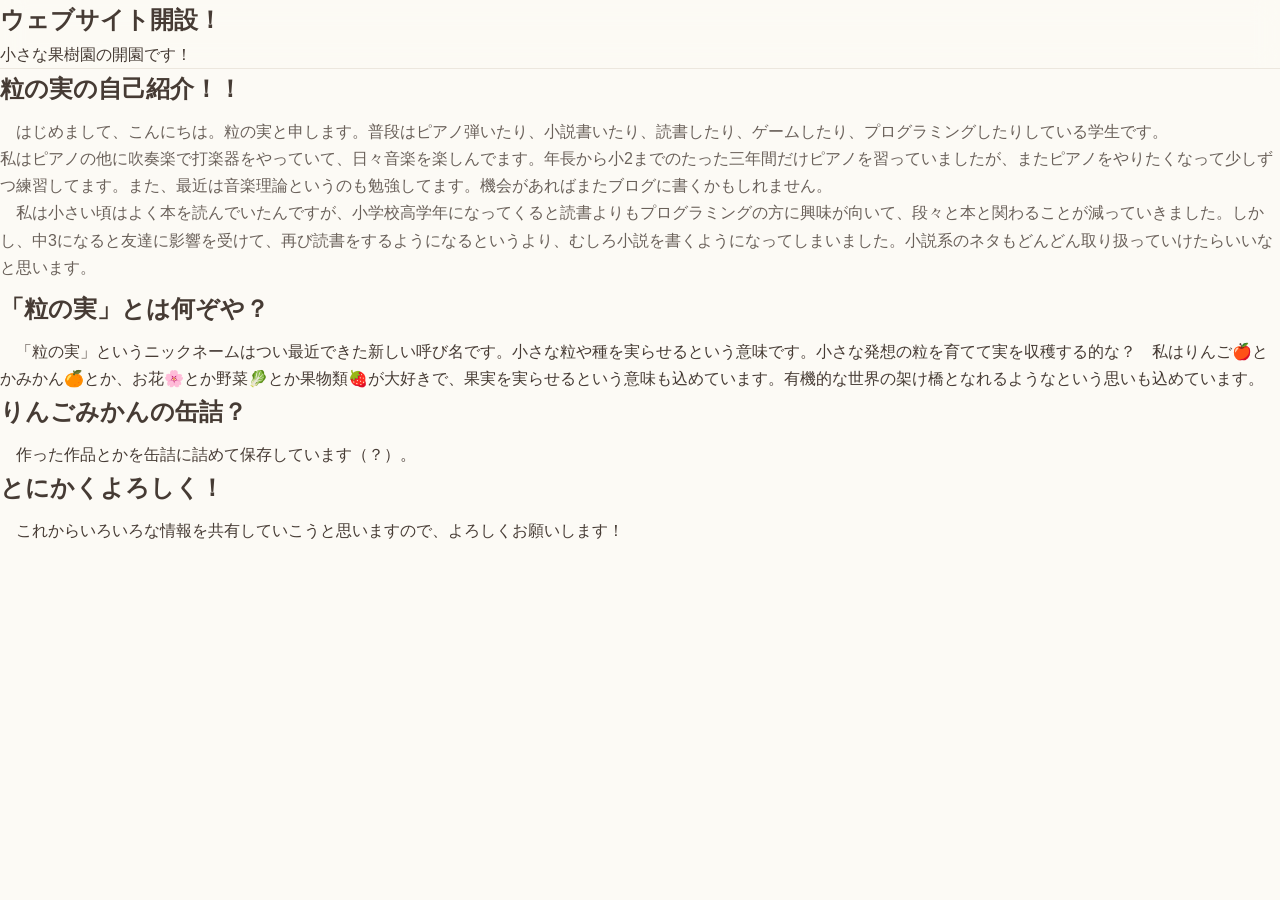
==== blog/opening/index.html @ 475d1323 "Create blog opening page with self-introduction This HTML file serves as an introductory page for a " ====
<!DOCTYPE html>
<html lang="ja">

<head>

<meta charset="UTF-8">

<meta
name="viewport"
content="width=device-width,initial-scale=1.0">

<title>

ウェブサイト開設！

</title>

<link
rel="stylesheet"
href="../../css/style.css">

</head>

<body>

<main>

<article class="blogArticle">

<header>

<div class="blogIcon">



</div>

<h1>

ウェブサイト開設！

</h1>

<p>

小さな果樹園の開園です！

</p>

</header>

<div class="blogContent">



<h1 style="box-sizing: border-box; margin-bottom: 8px; font-family: &quot;Yu Gothic&quot;, sans-serif;">粒の実の自己紹介！！</h1><h1><p style="box-sizing: border-box; font-family: &quot;Yu Gothic&quot;, sans-serif; font-size: medium; font-weight: 400;">　はじめまして、こんにちは。粒の実と申します。普段はピアノ弾いたり、小説書いたり、読書したり、ゲームしたり、プログラミングしたりしている学生です。<br style="box-sizing: border-box;">私はピアノの他に吹奏楽で打楽器をやっていて、日々音楽を楽しんでます。年長から小2までのたった三年間だけピアノを習っていましたが、またピアノをやりたくなって少しずつ練習してます。また、最近は音楽理論というのも勉強してます。機会があればまたブログに書くかもしれません。<br style="box-sizing: border-box;">　私は小さい頃はよく本を読んでいたんですが、小学校高学年になってくると読書よりもプログラミングの方に興味が向いて、段々と本と関わることが減っていきました。しかし、中3になると友達に影響を受けて、再び読書をするようになるというより、むしろ小説を書くようになってしまいました。小説系のネタもどんどん取り扱っていけたらいいなと思います。<br style="box-sizing: border-box;"></p></h1><h1 style="box-sizing: border-box; margin-bottom: 8px; font-family: &quot;Yu Gothic&quot;, sans-serif;">「粒の実」とは何ぞや？</h1><h1><div style="box-sizing: border-box; font-family: &quot;Yu Gothic&quot;, sans-serif; font-size: medium; font-weight: 400;">　「粒の実」というニックネームはつい最近できた新しい呼び名です。小さな粒や種を実らせるという意味です。小さな発想の粒を育てて実を収穫する的な？　私はりんご🍎とかみかん🍊とか、お花🌸とか野菜🥬とか果物類🍓が大好きで、果実を実らせるという意味も込めています。有機的な世界の架け橋となれるようなという思いも込めています。</div></h1><h1 style="box-sizing: border-box; margin-bottom: 8px; font-family: &quot;Yu Gothic&quot;, sans-serif;">りんごみかんの缶詰？</h1><h1><div style="box-sizing: border-box; font-family: &quot;Yu Gothic&quot;, sans-serif; font-size: medium; font-weight: 400;">　作った作品とかを缶詰に詰めて保存しています（？）。</div></h1><h1 style="box-sizing: border-box; margin-bottom: 8px; font-family: &quot;Yu Gothic&quot;, sans-serif;">とにかくよろしく！</h1><h1><div style="box-sizing: border-box; font-family: &quot;Yu Gothic&quot;, sans-serif; font-size: medium; font-weight: 400;">　これからいろいろな情報を共有していこうと思いますので、よろしくお願いします！</div></h1>



</div>

</article>

</main>

</body>

</html>
---- css/style.css ----
:root{

    --bg:#fcfaf5;
    --card:#ffffff;

    --green:#9fc78f;
    --green-light:#eaf4e6;

    --orange:#ffc96b;
    --apple:#ff9b8d;

    --brown:#5b4636;

    --text:#463b34;
    --sub:#7b6f67;

    --border:#ece7de;

    --shadow:
        0 10px 30px rgba(0,0,0,.05);

    --radius:28px;

    --transition:.25s;

    --max-width:1100px;

}

*{

    margin:0;

    padding:0;

    box-sizing:border-box;

}

html{

    scroll-behavior:smooth;

}

body{

    background:var(--bg);

    color:var(--text);

    font-family:

    "Segoe UI",

    "Hiragino Sans",

    "Yu Gothic",

    sans-serif;

    line-height:1.7;

}

img{

    max-width:100%;

    display:block;

}

a{

    color:inherit;

    text-decoration:none;

}

button{

    font:inherit;

}

/* ------------------ Header ------------------ */

header{

    position:sticky;

    top:0;

    z-index:100;

    backdrop-filter:blur(12px);

    background:

    rgba(252,250,245,.82);

    border-bottom:

    1px solid var(--border);

}

.nav{

    max-width:var(--max-width);

    margin:auto;

    display:flex;

    justify-content:space-between;

    align-items:center;

    gap:30px;

    padding:

    18px 24px;

}

.logo{

    font-size:1.7rem;

    font-weight:800;

    transition:var(--transition);

}

.logo:hover{

    transform:scale(1.03);

}

.menu{

    display:flex;

    gap:14px;

    flex-wrap:wrap;

}

.menu a{

    padding:

    8px 16px;

    border-radius:999px;

    transition:var(--transition);

}

.menu a:hover{

    background:

    var(--green-light);

}

/* ------------------ Hero ------------------ */

.hero{

    max-width:var(--max-width);

    margin:auto;

    text-align:center;

    padding:

    70px 24px 45px;

}

.tree{

    font-size:82px;

    display:inline-block;

    animation:

    sway 6s ease-in-out infinite;

    transform-origin:

    bottom center;

}

@keyframes sway{

    0%,100%{

        transform:

        rotate(-4deg);

    }

    50%{

        transform:

        rotate(4deg);

    }

}

.hero h1{

    margin-top:15px;

    font-size:3rem;

    color:var(--brown);

}

.hero p{

    margin-top:14px;

    color:var(--sub);

    font-size:1.05rem;

}

.tag{

    display:inline-block;

    margin-top:26px;

    padding:

    10px 18px;

    background:

    var(--green-light);

    color:

    var(--brown);

    border-radius:999px;

    font-size:.95rem;

}

/* ------------------ Layout ------------------ */

.container{

    max-width:var(--max-width);

    margin:auto;

    padding:

    0 24px 70px;

}

.loading{

    color:var(--sub);

    opacity:.7;

}

/* ------------------ Notice ------------------ */

.notice{

    background:

    var(--card);

    border-radius:

    var(--radius);

    padding:

    28px;

    border:

    2px solid #f2eee6;

    box-shadow:

    var(--shadow);

}

.notice h2{

    margin-bottom:14px;

    color:

    var(--brown);

}

/* ------------------ Section ------------------ */

.section-title{

    margin:

    45px 0 22px;

    color:

    var(--brown);

    font-size:1.6rem;

}

/* ------------------ Grid ------------------ */

.grid{

    display:grid;

    grid-template-columns:

    repeat(auto-fit,minmax(240px,1fr));

    gap:24px;

}

/* ------------------ Card ------------------ */

.card{

    background:

    var(--card);

    border-radius:

    var(--radius);

    padding:

    30px;

    border:

    2px solid #f2eee6;

    transition:

    .25s;

    text-align:center;

    box-shadow:

    var(--shadow);

}

.card:hover{

    transform:

    translateY(-8px);

    border-color:

    var(--green);

}

.icon{

    width:84px;

    height:84px;

    margin:auto;

    display:flex;

    justify-content:center;

    align-items:center;

    border-radius:50%;

    background:

    var(--green-light);

    font-size:42px;

    transition:.25s;

}

.card:hover .icon{

    transform:

    scale(1.08)

    rotate(4deg);

}

.card h3{

    margin-top:18px;

    color:

    var(--brown);

}

.card p{

    margin-top:10px;

    color:

    var(--sub);

    font-size:.95rem;

}

/* ------------------ Archive ------------------ */

.archive{

    margin-top:55px;

    display:flex;

    justify-content:space-between;

    align-items:center;

    gap:30px;

    flex-wrap:wrap;

    padding:36px;

    border-radius:32px;

    background:

    linear-gradient(

    135deg,

    #fff5d9,

    #ffe9b1

    );

    box-shadow:

    var(--shadow);

}

.archive h2{

    color:

    var(--brown);

}

.archive p{

    margin-top:8px;

    color:

    var(--sub);

}

.archiveButton{

    display:inline-block;

    padding:

    15px 30px;

    background:white;

    border-radius:18px;

    font-weight:bold;

    transition:.2s;

    box-shadow:

    0 6px 16px

    rgba(0,0,0,.08);

}

.archiveButton:hover{

    transform:

    translateY(-3px);

}

/* ------------------ Recent ------------------ */

.recent{

    margin-top:50px;

    background:white;

    border-radius:28px;

    padding:30px;

    border:2px solid #f2eee6;

    box-shadow:

    var(--shadow);

}

.recent h2{

    color:var(--brown);

}

.item{

    display:flex;

    gap:14px;

    align-items:flex-start;

    padding:16px 0;

    border-bottom:

    1px dashed #ece7de;

}

.item:last-child{

    border:none;

}

.itemIcon{

    font-size:1.4rem;

}

.itemTitle{

    font-weight:700;

}

.itemDate{

    font-size:.82rem;

    color:var(--sub);

}

/* ------------------ Profile ------------------ */

.profile{

    margin-top:50px;

    background:white;

    border-radius:28px;

    padding:30px;

    border:2px solid #f2eee6;

    box-shadow:var(--shadow);

}

.profile h2{

    margin-bottom:15px;

    color:var(--brown);

}

.profile p{

    margin-top:12px;

}

/* ------------------ Footer ------------------ */

footer{

    margin-top:70px;

    padding:40px;

    text-align:center;

    color:var(--sub);

}

/* ------------------ Animation ------------------ */

.fadeIn{

    animation:

    fadeIn .6s ease;

}

@keyframes fadeIn{

    from{

        opacity:0;

        transform:

        translateY(12px);

    }

    to{

        opacity:1;

        transform:

        translateY(0);

    }

}

/* ------------------ Scrollbar ------------------ */

::-webkit-scrollbar{

    width:10px;

}

::-webkit-scrollbar-track{

    background:#f5f2ec;

}

::-webkit-scrollbar-thumb{

    background:#d7d0c5;

    border-radius:999px;

}

::-webkit-scrollbar-thumb:hover{

    background:#bfb6a7;

}

/* ------------------ Responsive ------------------ */

@media(max-width:900px){

    .hero{

        padding:

        50px 20px 30px;

    }

    .hero h1{

        font-size:2.5rem;

    }

    .archive{

        flex-direction:column;

        text-align:center;

    }

    .nav{

        flex-direction:column;

        gap:18px;

    }

    .menu{

        justify-content:center;

    }

}

@media(max-width:600px){

    .grid{

        grid-template-columns:1fr;

    }

    .tree{

        font-size:68px;

    }

    .hero h1{

        font-size:2.2rem;

    }

    .notice,

    .recent,

    .profile{

        padding:22px;

    }

    .archive{

        padding:28px;

    }

    .card{

        padding:26px;

    }

}

.blogItem{

    display:flex;

    gap:16px;

    align-items:center;

    padding:20px;

    margin-bottom:16px;

    background:white;

    border-radius:20px;

    text-decoration:none;

    color:inherit;

    transition:0.2s;

}

.blogItem:hover{

    transform:translateY(-2px);

}

.blogIcon{

    font-size:2rem;

    flex-shrink:0;

}

.blogContent h3{

    margin:0 0 8px;

}

.blogContent p{

    margin:0 0 8px;

    opacity:0.8;

}

.blogContent small{

    opacity:0.6;

}
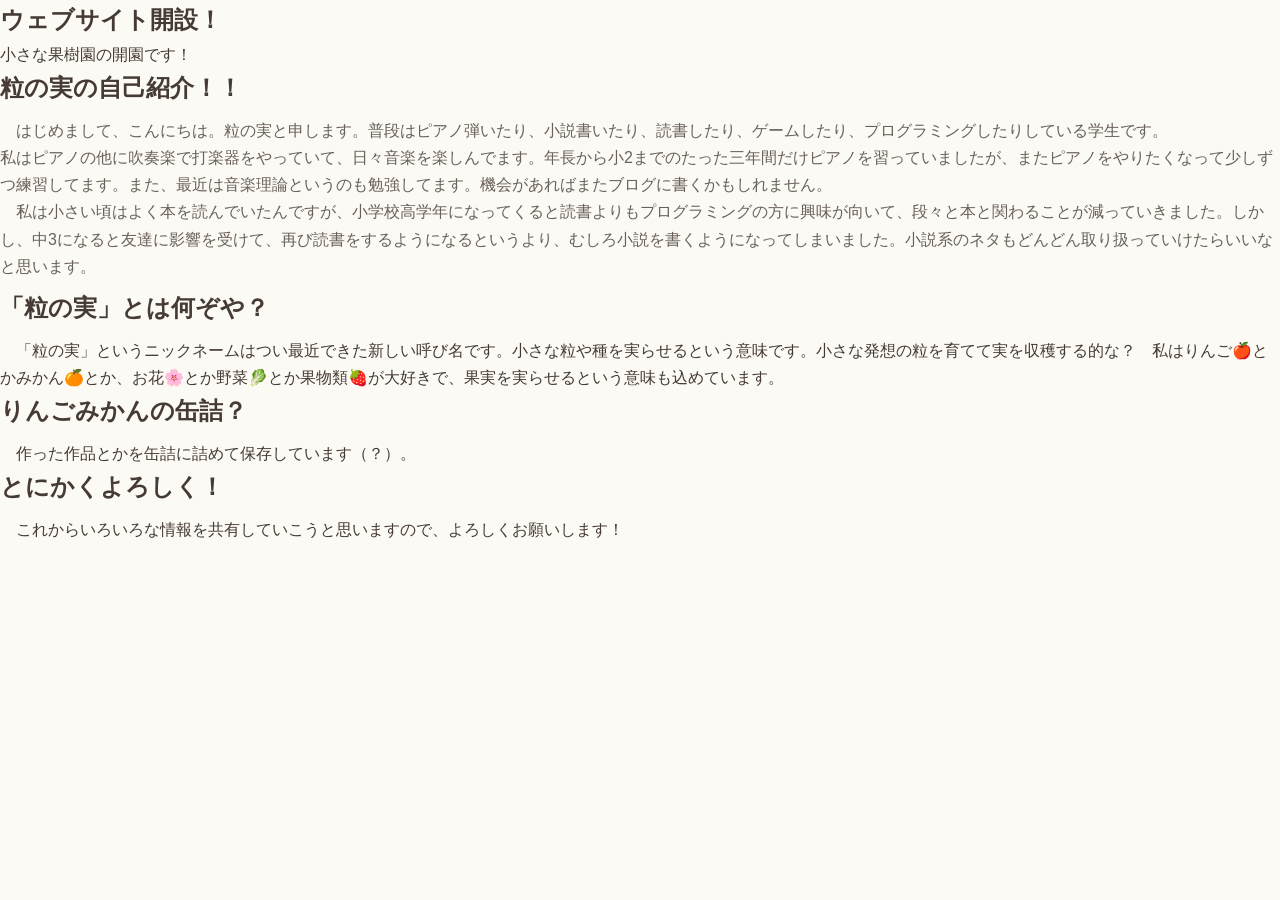
==== commit 5a7e3f48: "Update title and restructure blog header" ====
--- a/blog/opening/index.html
+++ b/blog/opening/index.html
@@ -9,11 +9,7 @@
 name="viewport"
 content="width=device-width,initial-scale=1.0">
 
-<title>
-
-ウェブサイト開設！
-
-</title>
+<title>ウェブサイト開設！</title>
 
 <link
 rel="stylesheet"
@@ -27,7 +23,7 @@
 
 <article class="blogArticle">
 
-<header>
+<div class="blogHeader">
 
 <div class="blogIcon">
 
@@ -47,13 +43,13 @@
 
 </p>
 
-</header>
+</div>
 
 <div class="blogContent">
 
 
 
-<h1 style="box-sizing: border-box; margin-bottom: 8px; font-family: &quot;Yu Gothic&quot;, sans-serif;">粒の実の自己紹介！！</h1><h1><p style="box-sizing: border-box; font-family: &quot;Yu Gothic&quot;, sans-serif; font-size: medium; font-weight: 400;">　はじめまして、こんにちは。粒の実と申します。普段はピアノ弾いたり、小説書いたり、読書したり、ゲームしたり、プログラミングしたりしている学生です。<br style="box-sizing: border-box;">私はピアノの他に吹奏楽で打楽器をやっていて、日々音楽を楽しんでます。年長から小2までのたった三年間だけピアノを習っていましたが、またピアノをやりたくなって少しずつ練習してます。また、最近は音楽理論というのも勉強してます。機会があればまたブログに書くかもしれません。<br style="box-sizing: border-box;">　私は小さい頃はよく本を読んでいたんですが、小学校高学年になってくると読書よりもプログラミングの方に興味が向いて、段々と本と関わることが減っていきました。しかし、中3になると友達に影響を受けて、再び読書をするようになるというより、むしろ小説を書くようになってしまいました。小説系のネタもどんどん取り扱っていけたらいいなと思います。<br style="box-sizing: border-box;"></p></h1><h1 style="box-sizing: border-box; margin-bottom: 8px; font-family: &quot;Yu Gothic&quot;, sans-serif;">「粒の実」とは何ぞや？</h1><h1><div style="box-sizing: border-box; font-family: &quot;Yu Gothic&quot;, sans-serif; font-size: medium; font-weight: 400;">　「粒の実」というニックネームはつい最近できた新しい呼び名です。小さな粒や種を実らせるという意味です。小さな発想の粒を育てて実を収穫する的な？　私はりんご🍎とかみかん🍊とか、お花🌸とか野菜🥬とか果物類🍓が大好きで、果実を実らせるという意味も込めています。有機的な世界の架け橋となれるようなという思いも込めています。</div></h1><h1 style="box-sizing: border-box; margin-bottom: 8px; font-family: &quot;Yu Gothic&quot;, sans-serif;">りんごみかんの缶詰？</h1><h1><div style="box-sizing: border-box; font-family: &quot;Yu Gothic&quot;, sans-serif; font-size: medium; font-weight: 400;">　作った作品とかを缶詰に詰めて保存しています（？）。</div></h1><h1 style="box-sizing: border-box; margin-bottom: 8px; font-family: &quot;Yu Gothic&quot;, sans-serif;">とにかくよろしく！</h1><h1><div style="box-sizing: border-box; font-family: &quot;Yu Gothic&quot;, sans-serif; font-size: medium; font-weight: 400;">　これからいろいろな情報を共有していこうと思いますので、よろしくお願いします！</div></h1>
+<h1 style="box-sizing: border-box; margin-bottom: 8px; font-family: &quot;Yu Gothic&quot;, sans-serif;">粒の実の自己紹介！！</h1><h1><p style="box-sizing: border-box; font-family: &quot;Yu Gothic&quot;, sans-serif; font-size: medium; font-weight: 400;">　はじめまして、こんにちは。粒の実と申します。普段はピアノ弾いたり、小説書いたり、読書したり、ゲームしたり、プログラミングしたりしている学生です。<br style="box-sizing: border-box;">私はピアノの他に吹奏楽で打楽器をやっていて、日々音楽を楽しんでます。年長から小2までのたった三年間だけピアノを習っていましたが、またピアノをやりたくなって少しずつ練習してます。また、最近は音楽理論というのも勉強してます。機会があればまたブログに書くかもしれません。<br style="box-sizing: border-box;">　私は小さい頃はよく本を読んでいたんですが、小学校高学年になってくると読書よりもプログラミングの方に興味が向いて、段々と本と関わることが減っていきました。しかし、中3になると友達に影響を受けて、再び読書をするようになるというより、むしろ小説を書くようになってしまいました。小説系のネタもどんどん取り扱っていけたらいいなと思います。<br style="box-sizing: border-box;"></p></h1><h1 style="box-sizing: border-box; margin-bottom: 8px; font-family: &quot;Yu Gothic&quot;, sans-serif;">「粒の実」とは何ぞや？</h1><h1><div style="box-sizing: border-box; font-family: &quot;Yu Gothic&quot;, sans-serif; font-size: medium; font-weight: 400;">　「粒の実」というニックネームはつい最近できた新しい呼び名です。小さな粒や種を実らせるという意味です。小さな発想の粒を育てて実を収穫する的な？　私はりんご🍎とかみかん🍊とか、お花🌸とか野菜🥬とか果物類🍓が大好きで、果実を実らせるという意味も込めています。</div></h1><h1 style="box-sizing: border-box; margin-bottom: 8px; font-family: &quot;Yu Gothic&quot;, sans-serif;">りんごみかんの缶詰？</h1><h1><div style="box-sizing: border-box; font-family: &quot;Yu Gothic&quot;, sans-serif; font-size: medium; font-weight: 400;">　作った作品とかを缶詰に詰めて保存しています（？）。</div></h1><h1 style="box-sizing: border-box; margin-bottom: 8px; font-family: &quot;Yu Gothic&quot;, sans-serif;">とにかくよろしく！</h1><h1><div style="box-sizing: border-box; font-family: &quot;Yu Gothic&quot;, sans-serif; font-size: medium; font-weight: 400;">　これからいろいろな情報を共有していこうと思いますので、よろしくお願いします！</div></h1>
 
 
 
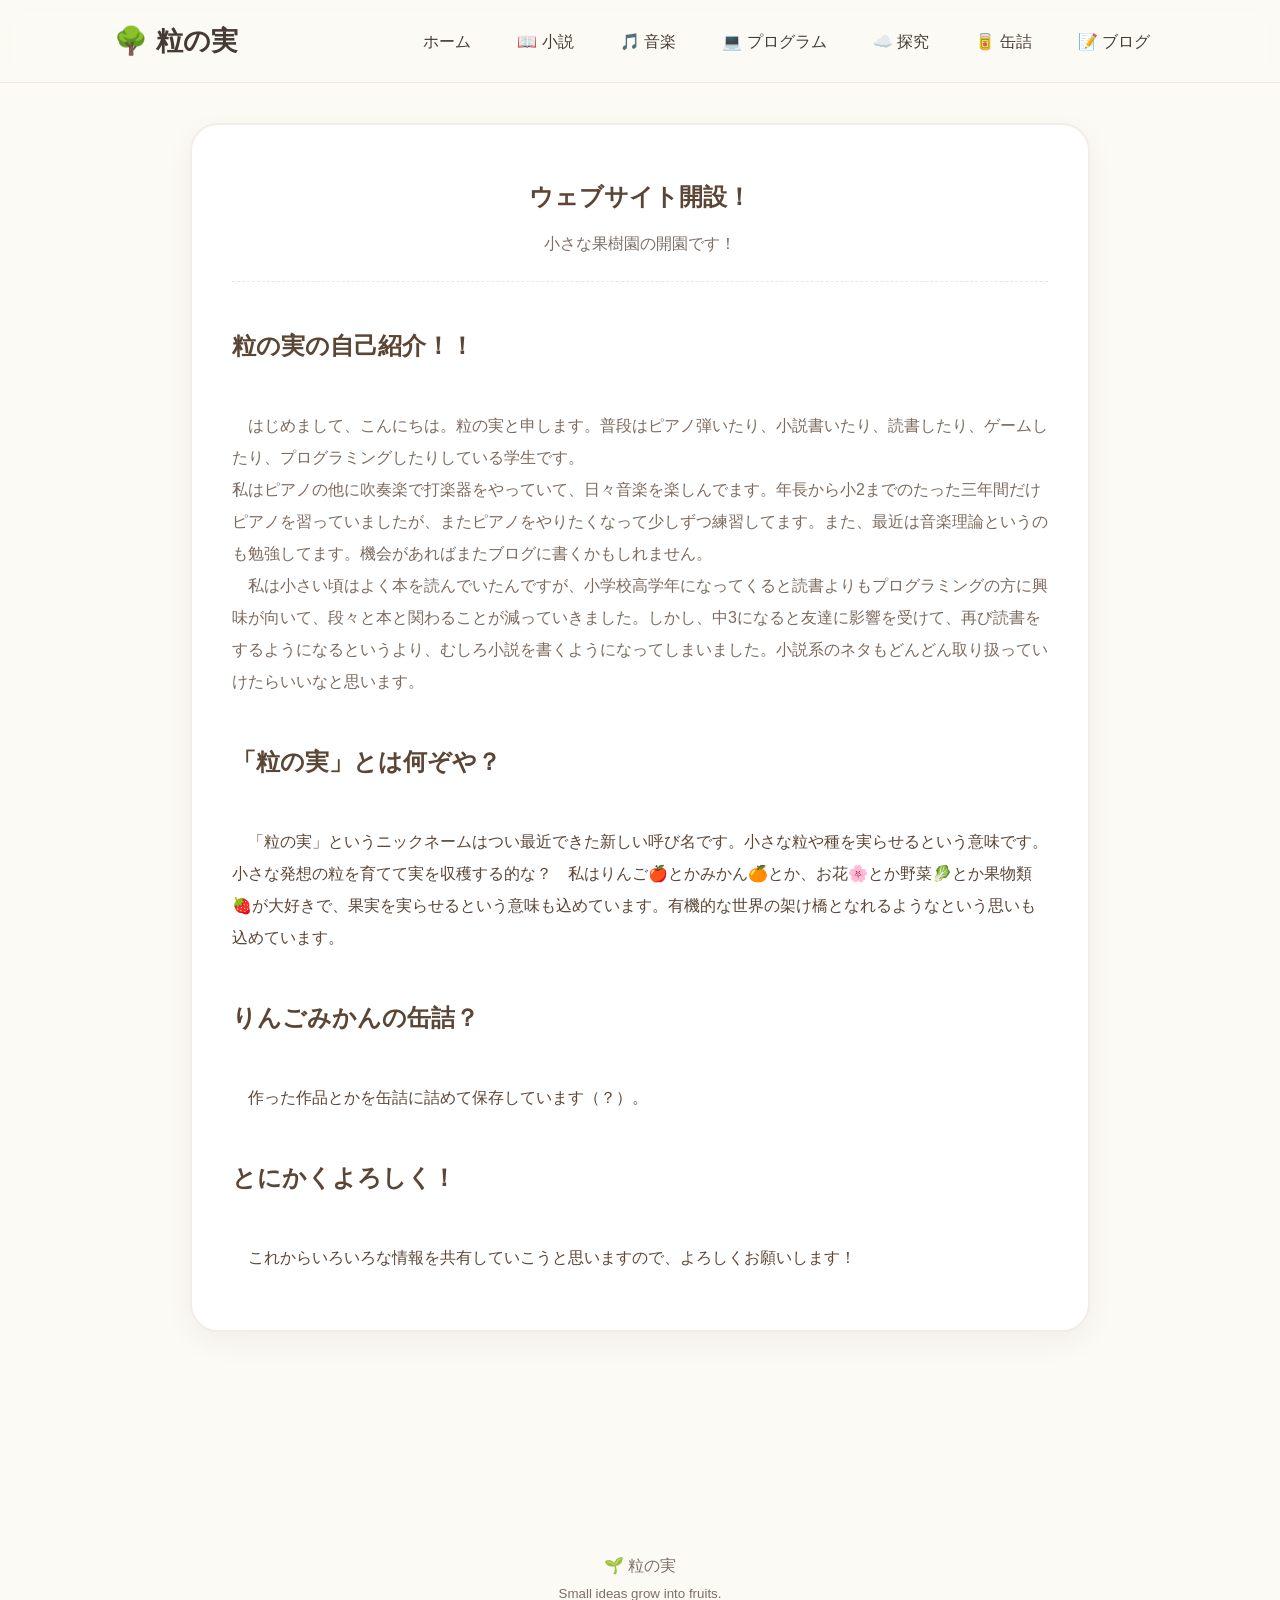
==== commit d85fb11e: "Enhance SEO with title and meta description Added meta description and updated title for SEO." ====
--- a/blog/opening/index.html
+++ b/blog/opening/index.html
@@ -9,7 +9,11 @@
 name="viewport"
 content="width=device-width,initial-scale=1.0">
 
-<title>ウェブサイト開設！</title>
+<title>ウェブサイト開設！ | 粒の実</title>
+
+<meta
+name="description"
+content="小さな果樹園の開園です！">
 
 <link
 rel="stylesheet"
@@ -19,7 +23,37 @@
 
 <body>
 
+<header>
+
+<div class="nav">
+
+<a
+href="../../index.html"
+class="logo">
+
+🌳 粒の実
+
+</a>
+
+<nav class="menu">
+
+<a href="../../index.html">ホーム</a>
+<a href="../../novel/">📖 小説</a>
+<a href="../../music/">🎵 音楽</a>
+<a href="../../program/">💻 プログラム</a>
+<a href="../../explore/">☁️ 探究</a>
+<a href="../../archive/">🥫 缶詰</a>
+<a href="../">📝 ブログ</a>
+
+</nav>
+
+</div>
+
+</header>
+
 <main>
+
+<div class="container">
 
 <article class="blogArticle">
 
@@ -49,7 +83,7 @@
 
 
 
-<h1 style="box-sizing: border-box; margin-bottom: 8px; font-family: &quot;Yu Gothic&quot;, sans-serif;">粒の実の自己紹介！！</h1><h1><p style="box-sizing: border-box; font-family: &quot;Yu Gothic&quot;, sans-serif; font-size: medium; font-weight: 400;">　はじめまして、こんにちは。粒の実と申します。普段はピアノ弾いたり、小説書いたり、読書したり、ゲームしたり、プログラミングしたりしている学生です。<br style="box-sizing: border-box;">私はピアノの他に吹奏楽で打楽器をやっていて、日々音楽を楽しんでます。年長から小2までのたった三年間だけピアノを習っていましたが、またピアノをやりたくなって少しずつ練習してます。また、最近は音楽理論というのも勉強してます。機会があればまたブログに書くかもしれません。<br style="box-sizing: border-box;">　私は小さい頃はよく本を読んでいたんですが、小学校高学年になってくると読書よりもプログラミングの方に興味が向いて、段々と本と関わることが減っていきました。しかし、中3になると友達に影響を受けて、再び読書をするようになるというより、むしろ小説を書くようになってしまいました。小説系のネタもどんどん取り扱っていけたらいいなと思います。<br style="box-sizing: border-box;"></p></h1><h1 style="box-sizing: border-box; margin-bottom: 8px; font-family: &quot;Yu Gothic&quot;, sans-serif;">「粒の実」とは何ぞや？</h1><h1><div style="box-sizing: border-box; font-family: &quot;Yu Gothic&quot;, sans-serif; font-size: medium; font-weight: 400;">　「粒の実」というニックネームはつい最近できた新しい呼び名です。小さな粒や種を実らせるという意味です。小さな発想の粒を育てて実を収穫する的な？　私はりんご🍎とかみかん🍊とか、お花🌸とか野菜🥬とか果物類🍓が大好きで、果実を実らせるという意味も込めています。</div></h1><h1 style="box-sizing: border-box; margin-bottom: 8px; font-family: &quot;Yu Gothic&quot;, sans-serif;">りんごみかんの缶詰？</h1><h1><div style="box-sizing: border-box; font-family: &quot;Yu Gothic&quot;, sans-serif; font-size: medium; font-weight: 400;">　作った作品とかを缶詰に詰めて保存しています（？）。</div></h1><h1 style="box-sizing: border-box; margin-bottom: 8px; font-family: &quot;Yu Gothic&quot;, sans-serif;">とにかくよろしく！</h1><h1><div style="box-sizing: border-box; font-family: &quot;Yu Gothic&quot;, sans-serif; font-size: medium; font-weight: 400;">　これからいろいろな情報を共有していこうと思いますので、よろしくお願いします！</div></h1>
+<h1 style="box-sizing: border-box; margin-bottom: 8px; font-family: &quot;Yu Gothic&quot;, sans-serif;">粒の実の自己紹介！！</h1><h1><p style="box-sizing: border-box; font-family: &quot;Yu Gothic&quot;, sans-serif; font-size: medium; font-weight: 400;">　はじめまして、こんにちは。粒の実と申します。普段はピアノ弾いたり、小説書いたり、読書したり、ゲームしたり、プログラミングしたりしている学生です。<br style="box-sizing: border-box;">私はピアノの他に吹奏楽で打楽器をやっていて、日々音楽を楽しんでます。年長から小2までのたった三年間だけピアノを習っていましたが、またピアノをやりたくなって少しずつ練習してます。また、最近は音楽理論というのも勉強してます。機会があればまたブログに書くかもしれません。<br style="box-sizing: border-box;">　私は小さい頃はよく本を読んでいたんですが、小学校高学年になってくると読書よりもプログラミングの方に興味が向いて、段々と本と関わることが減っていきました。しかし、中3になると友達に影響を受けて、再び読書をするようになるというより、むしろ小説を書くようになってしまいました。小説系のネタもどんどん取り扱っていけたらいいなと思います。<br style="box-sizing: border-box;"></p></h1><h1 style="box-sizing: border-box; margin-bottom: 8px; font-family: &quot;Yu Gothic&quot;, sans-serif;">「粒の実」とは何ぞや？</h1><h1><div style="box-sizing: border-box; font-family: &quot;Yu Gothic&quot;, sans-serif; font-size: medium; font-weight: 400;">　「粒の実」というニックネームはつい最近できた新しい呼び名です。小さな粒や種を実らせるという意味です。小さな発想の粒を育てて実を収穫する的な？　私はりんご🍎とかみかん🍊とか、お花🌸とか野菜🥬とか果物類🍓が大好きで、果実を実らせるという意味も込めています。有機的な世界の架け橋となれるようなという思いも込めています。</div></h1><h1 style="box-sizing: border-box; margin-bottom: 8px; font-family: &quot;Yu Gothic&quot;, sans-serif;">りんごみかんの缶詰？</h1><h1><div style="box-sizing: border-box; font-family: &quot;Yu Gothic&quot;, sans-serif; font-size: medium; font-weight: 400;">　作った作品とかを缶詰に詰めて保存しています（？）。</div></h1><h1 style="box-sizing: border-box; margin-bottom: 8px; font-family: &quot;Yu Gothic&quot;, sans-serif;">とにかくよろしく！</h1><h1><div style="box-sizing: border-box; font-family: &quot;Yu Gothic&quot;, sans-serif; font-size: medium; font-weight: 400;">　これからいろいろな情報を共有していこうと思いますので、よろしくお願いします！</div></h1>
 
 
 
@@ -57,7 +91,25 @@
 
 </article>
 
+</div>
+
 </main>
+
+<footer>
+
+<div>
+
+🌱 粒の実
+
+</div>
+
+<small>
+
+Small ideas grow into fruits.
+
+</small>
+
+</footer>
 
 </body>
 
--- a/css/style.css
+++ b/css/style.css
@@ -866,3 +866,123 @@
     opacity:0.6;
 
 }
+
+/* ==========================
+   Blog Article
+========================== */
+
+.blogArticle{
+
+    max-width:900px;
+
+    margin:40px auto;
+
+    padding:40px;
+
+    background:white;
+
+    border-radius:28px;
+
+    border:2px solid #f2eee6;
+
+    box-shadow:var(--shadow);
+
+}
+
+.blogHeader{
+
+    text-align:center;
+
+    margin-bottom:40px;
+
+    padding-bottom:24px;
+
+    border-bottom:1px dashed var(--border);
+
+}
+
+.blogHeader .blogIcon{
+
+    font-size:4rem;
+
+    margin-bottom:12px;
+
+}
+
+.blogHeader h1{
+
+    margin:0;
+
+    color:var(--brown);
+
+}
+
+.blogHeader p{
+
+    margin-top:12px;
+
+    color:var(--sub);
+
+}
+
+.blogContent{
+
+    line-height:2;
+
+}
+
+.blogContent h1{
+
+    margin-top:40px;
+
+    margin-bottom:16px;
+
+    color:var(--brown);
+
+}
+
+.blogContent h2{
+
+    margin-top:32px;
+
+    margin-bottom:12px;
+
+    color:var(--brown);
+
+}
+
+.blogContent p{
+
+    margin:16px 0;
+
+}
+
+.blogContent img{
+
+    display:block;
+
+    margin:24px auto;
+
+    border-radius:20px;
+
+    max-width:100%;
+
+}
+
+.blogContent video{
+
+    width:100%;
+
+    border-radius:20px;
+
+    margin:24px 0;
+
+}
+
+.blogContent audio{
+
+    width:100%;
+
+    margin:24px 0;
+
+}
